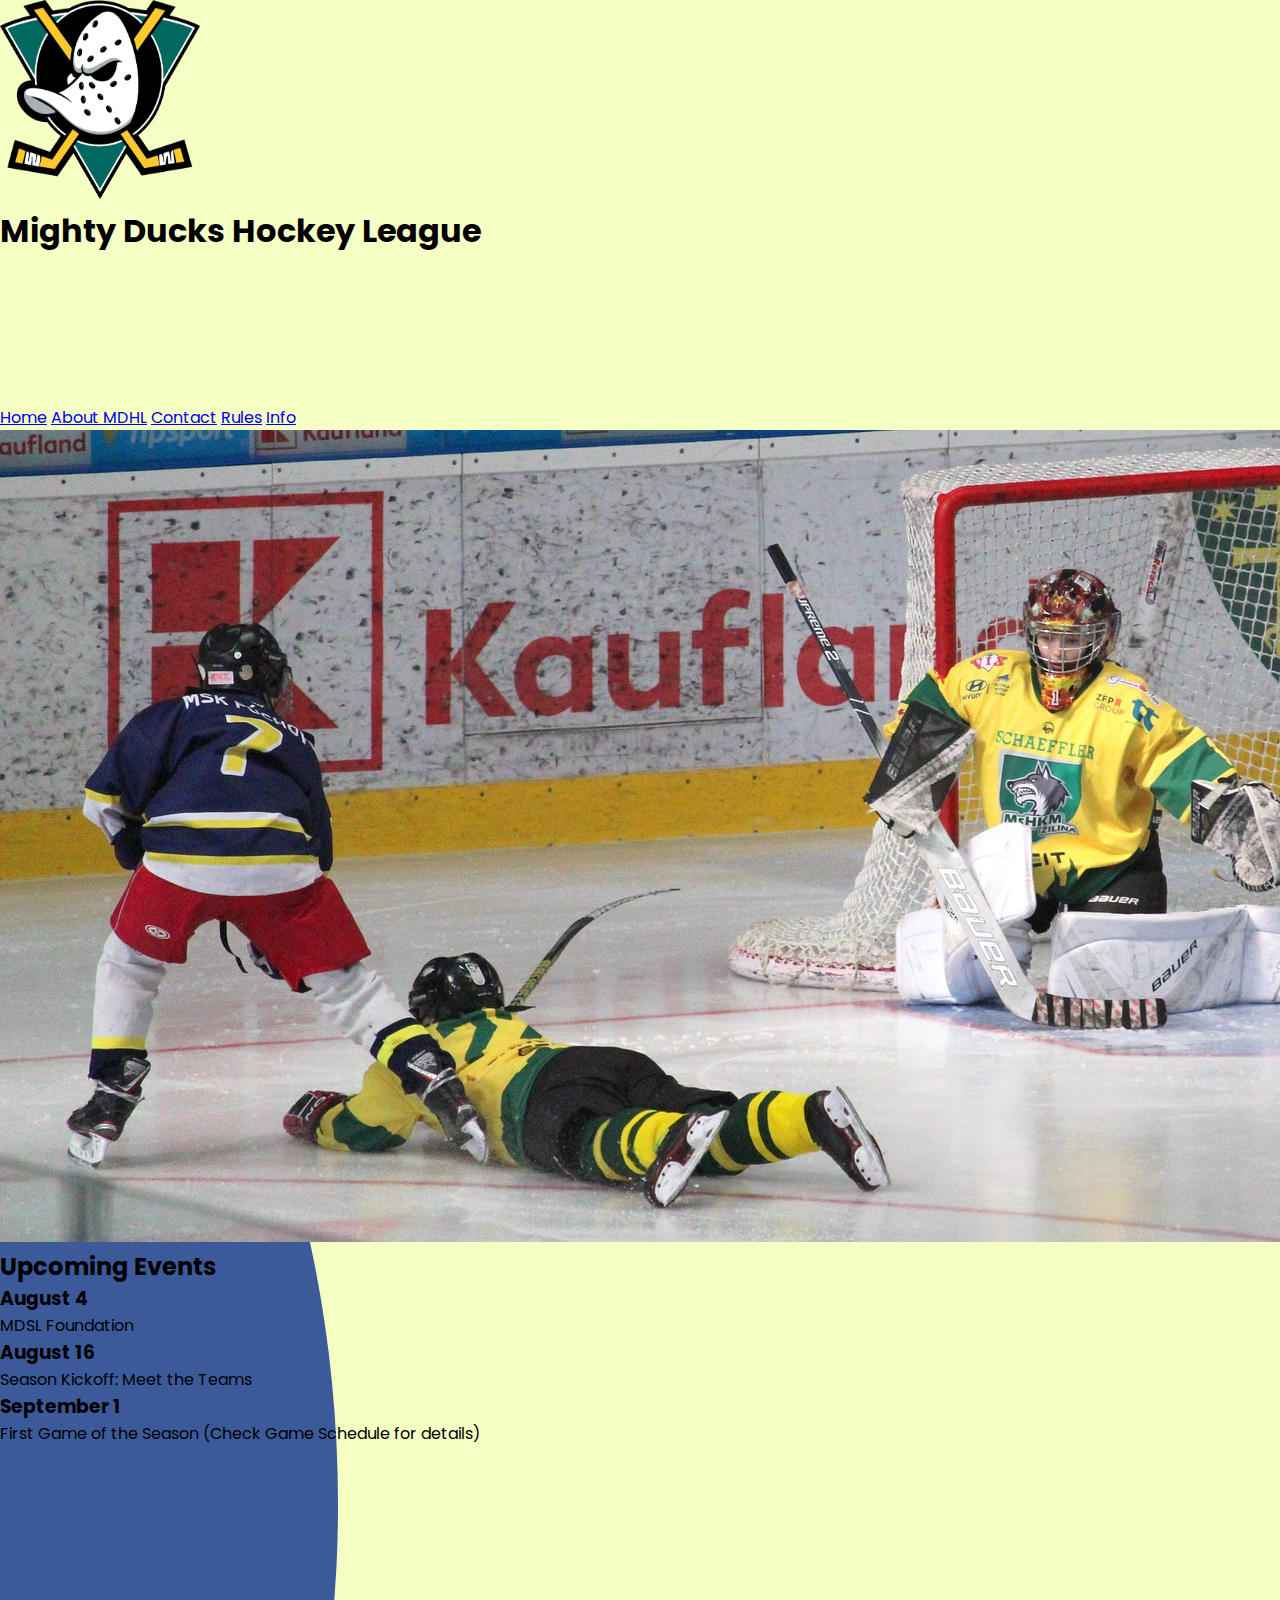
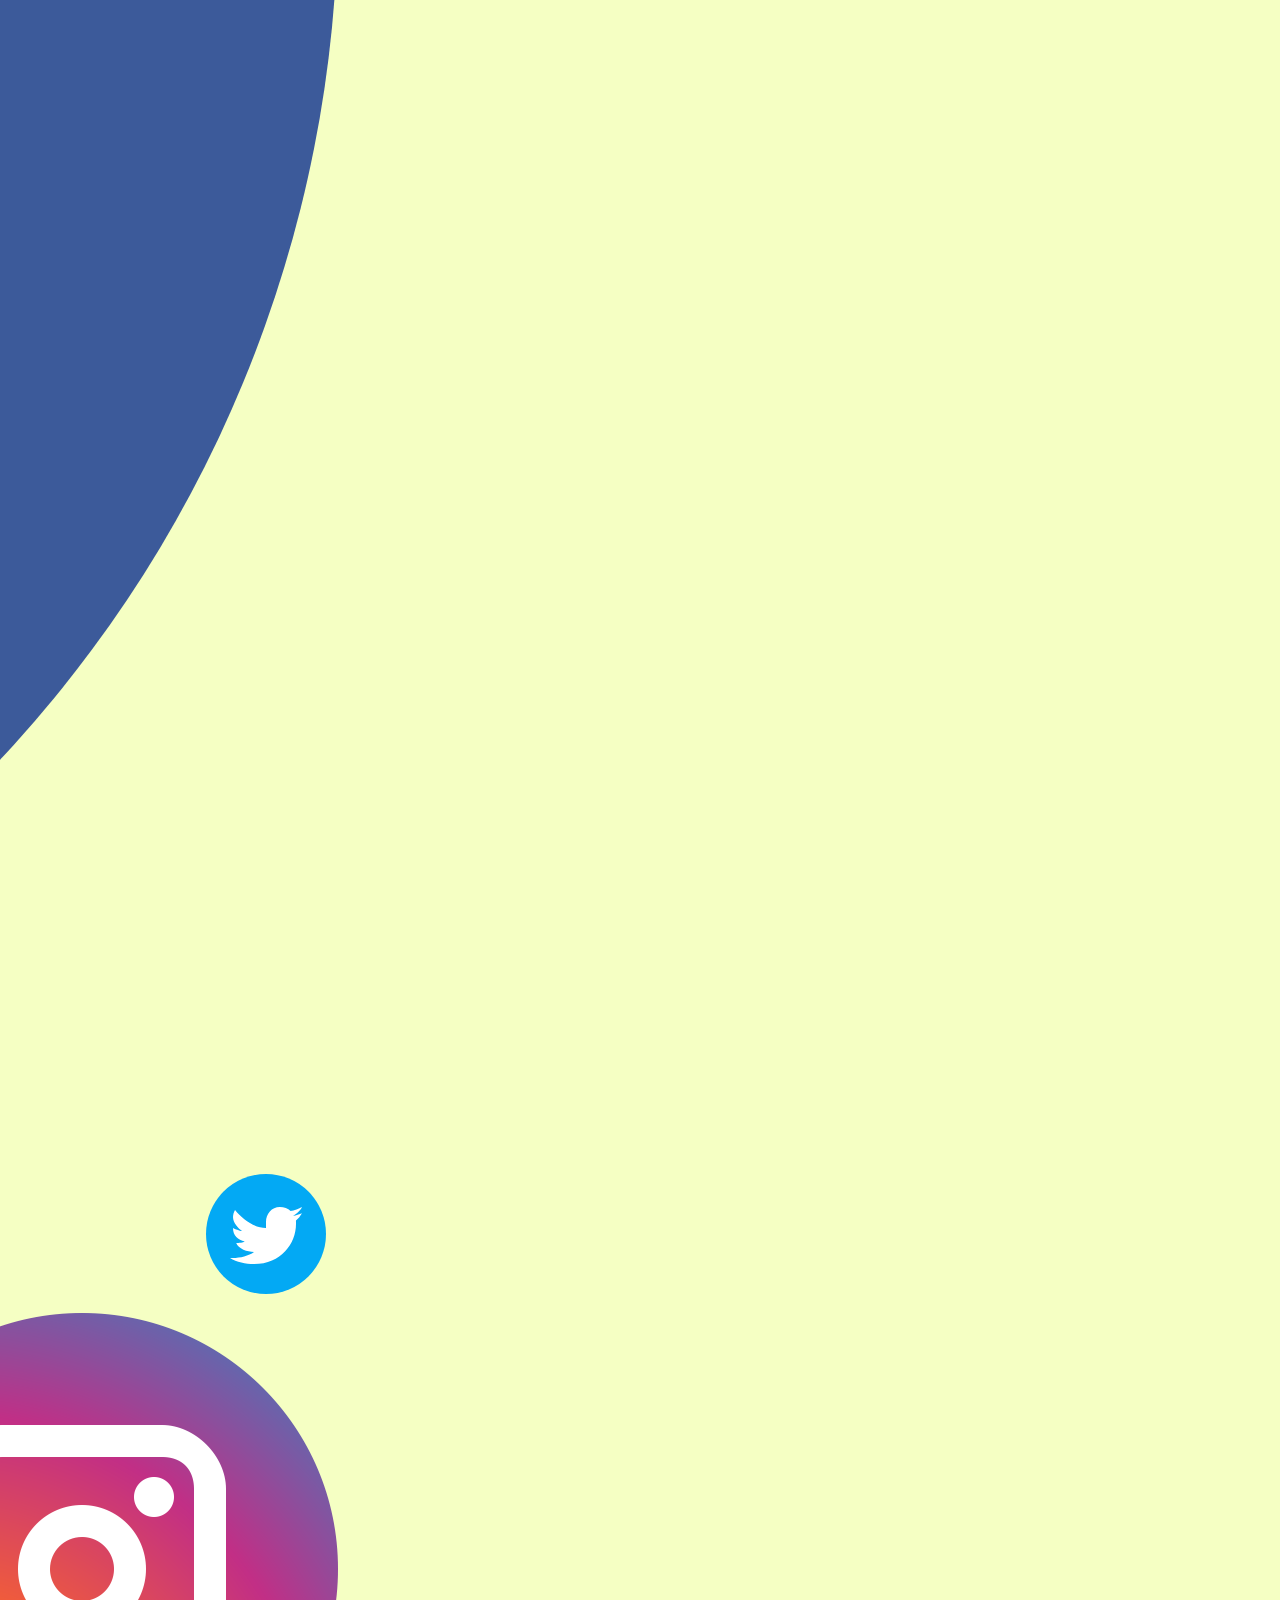
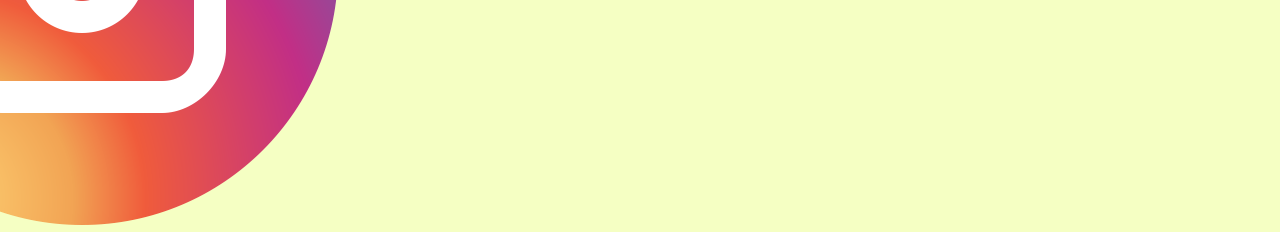
==== index.html @ dad74326 "Task 3" ====
<!doctype html>
<html lang="en">
  <head>
    <meta charset="utf-8">
    <meta name="viewport" content="width=device-width, initial-scale=1">
    <link rel="stylesheet" href="./styles/style.css">
    <link href="https://fonts.googleapis.com/css2?family=Poppins&display=swap" rel="stylesheet">
    <link rel="icon" href="./images/favicon.png" type="icon">
    <title>MDHL Home</title>
  </head>
  <body>
    <header>
      <img src="./images/logoMightyDucks2.webp" alt="Logo MDHL" width="200" height="200" class="logo">
        <h1>Mighty Ducks Hockey League</h1>
        <div id="social-media">
            <a href="https://www.facebook.com/MightyDucksOfAnaheimTheHockeyChronicle" target="_blank" rel="noopener"><img src="./images/facebook.svg" alt="logo Facebook" /></a>
            <a href="https://twitter.com/AnaheimDucks" target="_blank" rel="noopener"><img src="./images/twitter.svg" alt="logo Twitter"></a>
            <a href="https://www.instagram.com/themightyducks_officialfanpage/?hl=es-la" target="_blank" rel="noopener"><img src="./images/insta.png" alt="logo Instagram"></a>
          </div>
        <nav> 
          <a href="./index.html" title="home" class="active">Home</a>
          <a href="./about.html" title="about"> About MDHL</a> 
          <a href="./contact.html" title="contact">Contact</a>
          <a href="./rules.html" title="about" > Rules</a> 
          <a href="./game_info.html" title="contact">Info</a>
      </nav>
     <img src="./images/design1_image2.jpg" alt="banner MDHL" class="banner">
    </header>
<main>

    <section> 
        <h2>Upcoming Events</h2>
        <article>
            <h3>August 4</h3>
            <p>MDSL Foundation</p></article>
        <article> 
            <h3>August 16</h3>
            <p>Season Kickoff: Meet the Teams</p>
        </article>        
        <article>
            <h3>September 1</h3>
            <p>First Game of the Season  (Check Game Schedule for details)    </p>
        </article>        
      </section>
   
</main>

  </body>
</html>
---- styles/style.css ----
*{
    margin: 0;
    padding: 0;
    box-sizing: border-box;
    font-family: 'Poppins', sans-serif;
}
body{
    background-color: #F5FFC3;
}

#social-media{
    width: 338px;
    height: 150px;
    display: flex;
    flex-direction: row;
    justify-content: flex-end;
    align-items: flex-start;
    flex-wrap: wrap;
   
}
#social-logo{
    height: 100px;
    width: 100px;
    
}
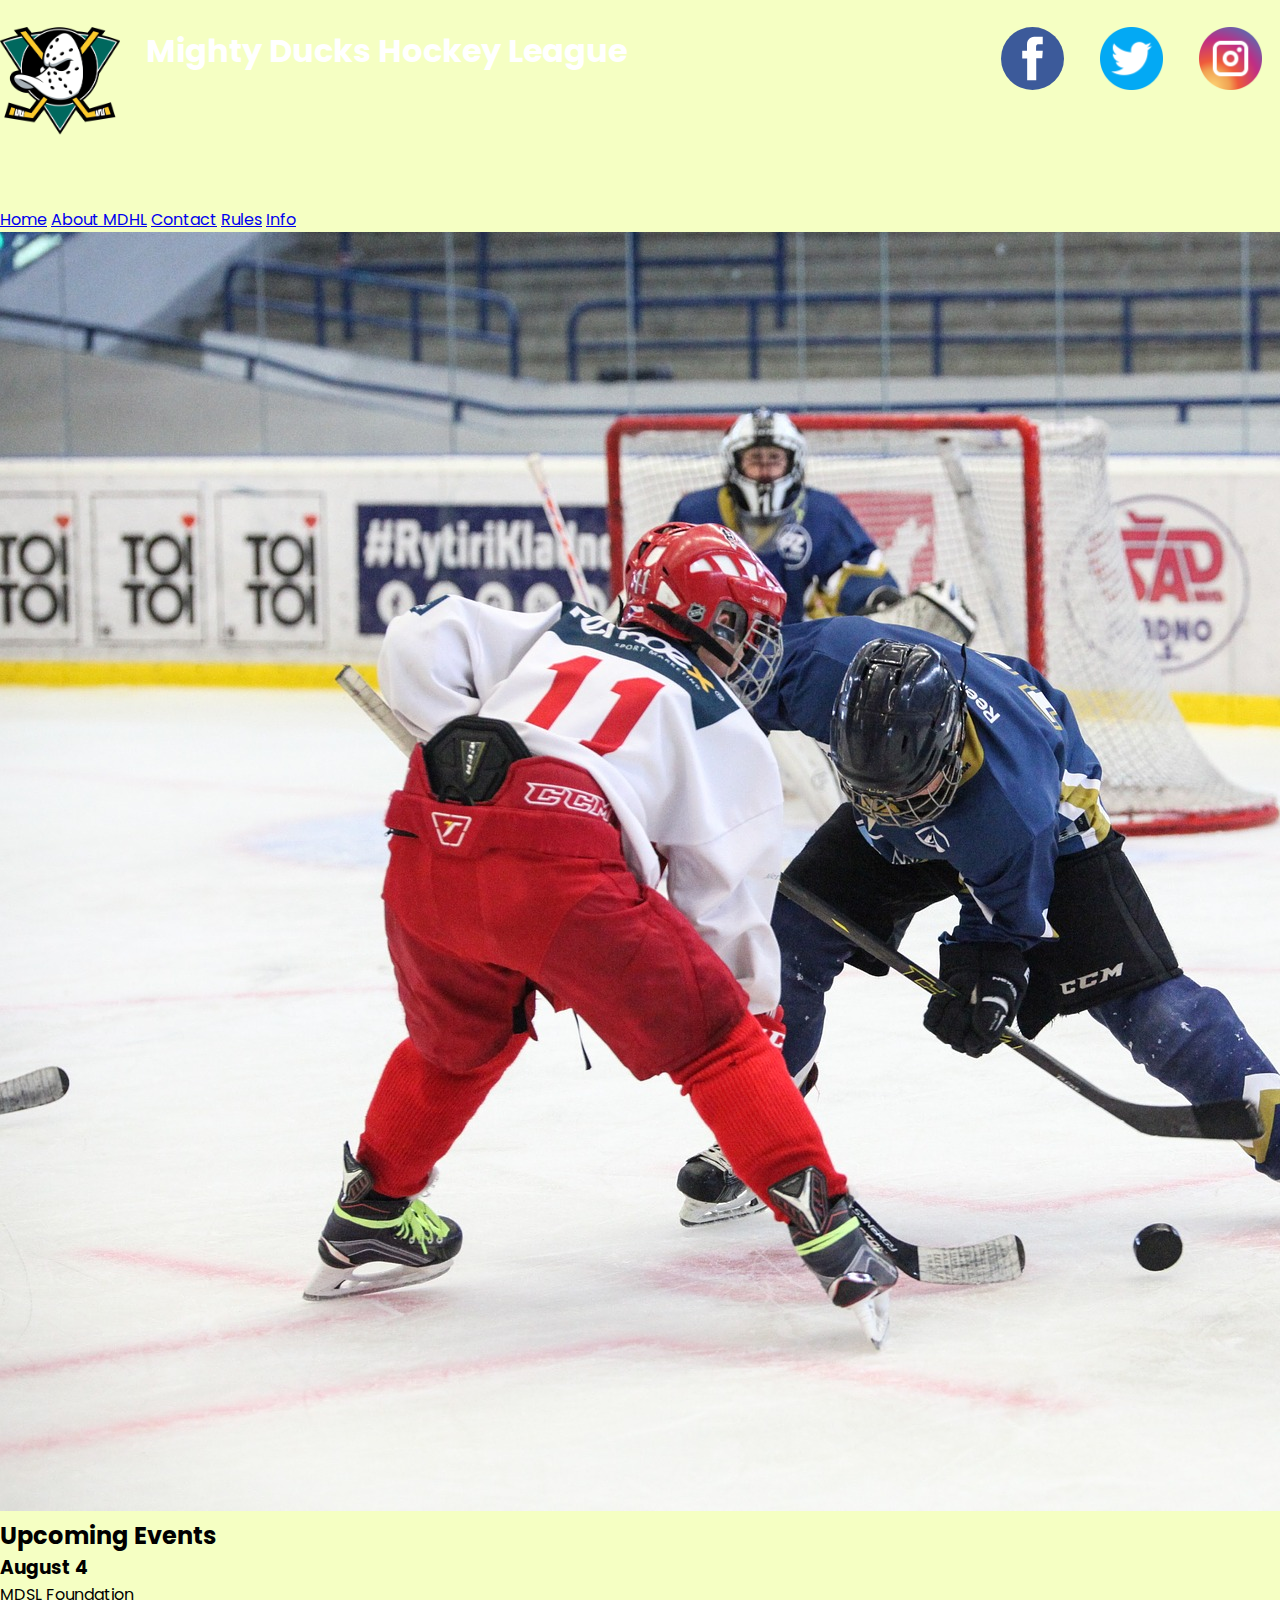
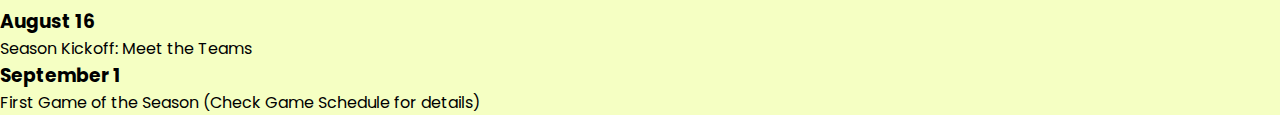
==== commit 51db20d5: "task 3 updates" ====
--- a/index.html
+++ b/index.html
@@ -10,21 +10,27 @@
   </head>
   <body>
     <header>
-      <img src="./images/logoMightyDucks2.webp" alt="Logo MDHL" width="200" height="200" class="logo">
-        <h1>Mighty Ducks Hockey League</h1>
-        <div id="social-media">
-            <a href="https://www.facebook.com/MightyDucksOfAnaheimTheHockeyChronicle" target="_blank" rel="noopener"><img src="./images/facebook.svg" alt="logo Facebook" /></a>
-            <a href="https://twitter.com/AnaheimDucks" target="_blank" rel="noopener"><img src="./images/twitter.svg" alt="logo Twitter"></a>
-            <a href="https://www.instagram.com/themightyducks_officialfanpage/?hl=es-la" target="_blank" rel="noopener"><img src="./images/insta.png" alt="logo Instagram"></a>
-          </div>
+      <div id="header-container">
+        <div id="MDHL">
+          <img src="./images/logoMightyDucks2.webp" alt="Logo MDHL" class="logo">
+          <h1>Mighty Ducks Hockey League</h1>
+       </div>
+      
+          <div id="social-media">
+              <a href="https://www.facebook.com/MightyDucksOfAnaheimTheHockeyChronicle" target="_blank" rel="noopener"><img src="./images/facebook.svg" alt="logo Facebook" class="social-logo"></a>
+              <a href="https://twitter.com/AnaheimDucks" target="_blank" rel="noopener"><img src="./images/twitter.png" alt="logo Twitter" class="social-logo"></a>
+              <a href="https://www.instagram.com/themightyducks_officialfanpage/?hl=es-la" target="_blank" rel="noopener"><img src="./images/insta.png" alt="logo Instagram" class="social-logo"></a>
+            </div>
+      </div>
+      
         <nav> 
-          <a href="./index.html" title="home" class="active">Home</a>
+          <a href="#" title="home" class="active">Home</a>
           <a href="./about.html" title="about"> About MDHL</a> 
           <a href="./contact.html" title="contact">Contact</a>
           <a href="./rules.html" title="about" > Rules</a> 
           <a href="./game_info.html" title="contact">Info</a>
       </nav>
-     <img src="./images/design1_image2.jpg" alt="banner MDHL" class="banner">
+     <img src="./images/design1_image1.jpg" alt="banner MDHL" class="banner">
     </header>
 <main>
 
--- a/styles/style.css
+++ b/styles/style.css
@@ -8,18 +8,47 @@
     background-color: #F5FFC3;
 }
 
+#header-container{
+    display: flex;
+    align-items: flex-start;
+    justify-content: space-between;
+} 
+#MDHL{
+    margin: 0;
+
+    width: 60vw;
+    display: flex;
+    justify-content: flex-start;
+    flex-wrap: wrap;
+    align-items: flex-start;
+}
+
+.logo{ 
+    width: 10;
+    height: 12vh;
+    margin-top: 3vh;
+    margin-right: 2vw;
+}
+
+h1{
+    width: 40;
+    height: 20vh;
+    color: #fff;
+    margin-top: 3vh;
+}
+
 #social-media{
-    width: 338px;
-    height: 150px;
+    padding: 0;
+    width: 15vw;
+    height: 10vh;
     display: flex;
     flex-direction: row;
     justify-content: flex-end;
-    align-items: flex-start;
-    flex-wrap: wrap;
    
 }
-#social-logo{
-    height: 100px;
-    width: 100px;
+.social-logo{
+    height: 7vh;
+    width: 7vh;
+    margin: 3vh 2vh 1vh 2vh;
     
 }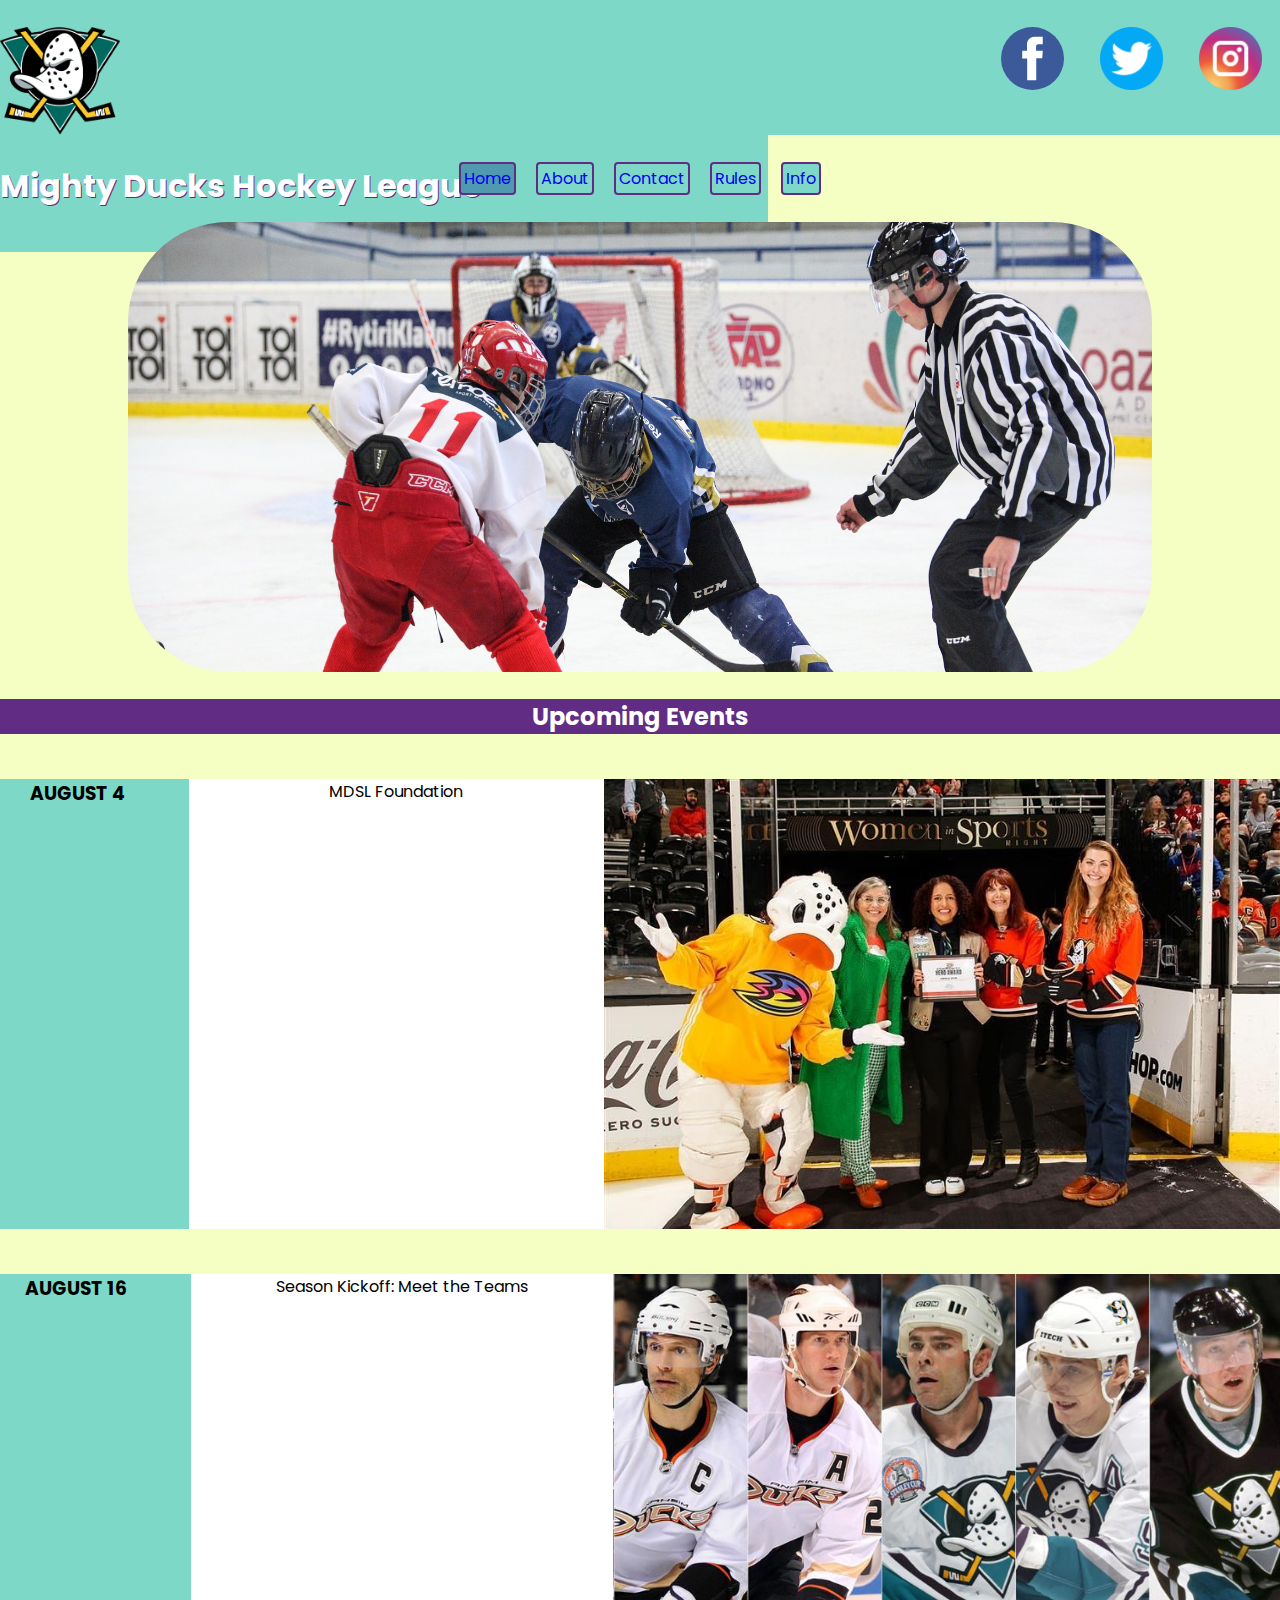
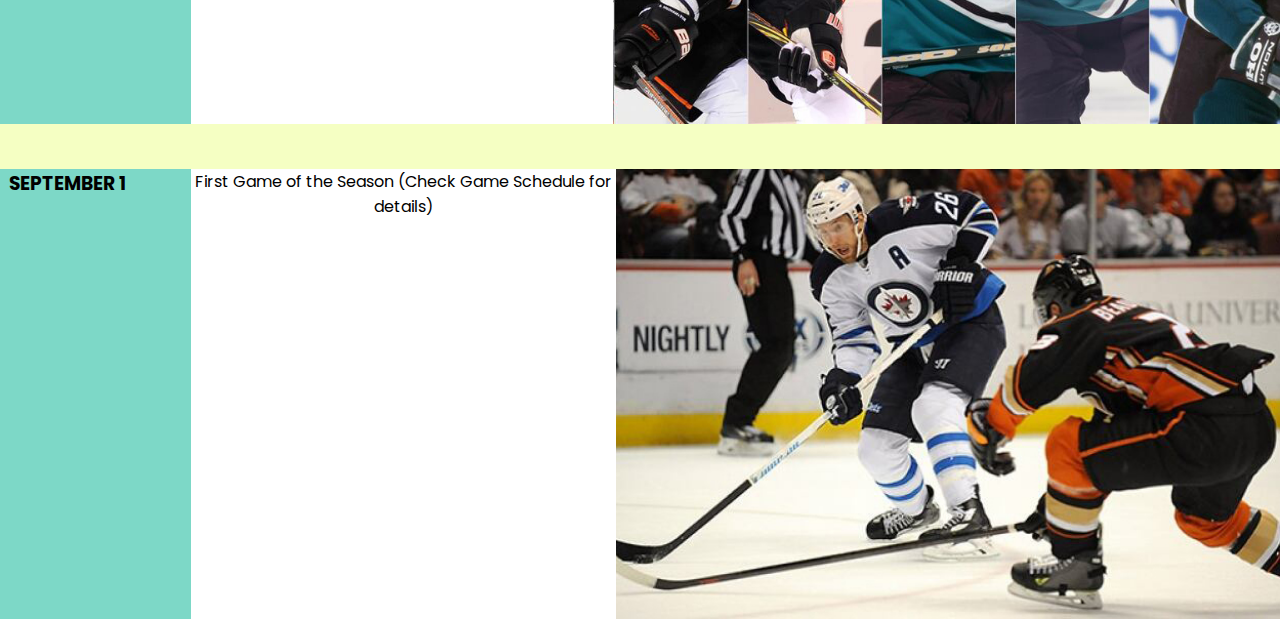
==== commit b72f050b: "task 3 update" ====
--- a/index.html
+++ b/index.html
@@ -5,7 +5,7 @@
     <meta name="viewport" content="width=device-width, initial-scale=1">
     <link rel="stylesheet" href="./styles/style.css">
     <link href="https://fonts.googleapis.com/css2?family=Poppins&display=swap" rel="stylesheet">
-    <link rel="icon" href="./images/favicon.png" type="icon">
+    <link rel="icon" href="./images/favicon.png" type="image/x-icon">
     <title>MDHL Home</title>
   </head>
   <body>
@@ -23,33 +23,38 @@
             </div>
       </div>
       
-        <nav> 
+      <nav id="navbar"> 
           <a href="#" title="home" class="active">Home</a>
-          <a href="./about.html" title="about"> About MDHL</a> 
-          <a href="./contact.html" title="contact">Contact</a>
-          <a href="./rules.html" title="about" > Rules</a> 
-          <a href="./game_info.html" title="contact">Info</a>
+          <a href="./about.html" title="about" id="nav-item">About</a> 
+          <a href="./contact.html" title="contact" id="nav-item">Contact</a>
+          <a href="./rules.html" title="about" id="nav-item"> Rules</a> 
+          <a href="./game_info.html" title="contact" id="nav-item">Info</a>
       </nav>
      <img src="./images/design1_image1.jpg" alt="banner MDHL" class="banner">
     </header>
-<main>
+  <main>
 
     <section> 
         <h2>Upcoming Events</h2>
         <article>
             <h3>August 4</h3>
-            <p>MDSL Foundation</p></article>
+            <p class="p-index">MDSL Foundation</p>
+            <img src="./images/foundation.jpg" alt="MDHL Foundation">
+        </article>
+            
         <article> 
             <h3>August 16</h3>
-            <p>Season Kickoff: Meet the Teams</p>
+            <p class="p-index">Season Kickoff: Meet the Teams</p>
+            <img src="./images/team.jpg" alt="Mighty Ducks Team">
         </article>        
         <article>
             <h3>September 1</h3>
-            <p>First Game of the Season  (Check Game Schedule for details)    </p>
+            <p class="p-index">First Game of the Season  (Check Game Schedule for details)    </p>
+            <img src="./images/hockey_match.jpg" alt="">
         </article>        
-      </section>
+    </section>
    
-</main>
+  </main>
 
   </body>
 </html>
--- a/styles/style.css
+++ b/styles/style.css
@@ -8,33 +8,39 @@
     background-color: #F5FFC3;
 }
 
+
 #header-container{
+    width: 100%;
+    height: 15vh;
     display: flex;
     align-items: flex-start;
     justify-content: space-between;
+    background-color: #7DD8C7;
+
 } 
+
 #MDHL{
     margin: 0;
-
     width: 60vw;
     display: flex;
     justify-content: flex-start;
     flex-wrap: wrap;
     align-items: flex-start;
+    background-color: #7DD8C7;
 }
 
 .logo{ 
-    width: 10;
     height: 12vh;
     margin-top: 3vh;
     margin-right: 2vw;
 }
 
 h1{
-    width: 40;
-    height: 20vh;
+    width: 50vw;
+    height: 10vh;
     color: #fff;
     margin-top: 3vh;
+    text-shadow: #612C83 1px 1px;
 }
 
 #social-media{
@@ -51,4 +57,120 @@
     width: 7vh;
     margin: 3vh 2vh 1vh 2vh;
     
-}+}
+
+#navbar{
+    margin-top: 3vh;
+    display: flex;
+    justify-content: center;
+    align-items: flex-end;
+    z-index: 100;
+    
+   
+}
+
+#nav-item{
+    text-decoration: none;
+    background-color: #7DD8C7;
+    border: 2px solid #612C83;
+    padding: 2px 3px 2px 3px ;
+    margin: 0 10px 0 10px;
+    border-radius: 4px;
+}
+
+.active{
+    text-decoration: none;
+    background-color: #509AAF;
+    border: 2px solid #612C83;
+    padding: 2px 3px 2px 3px ;
+    margin: 0 10px 0 10px;
+    border-radius: 4px;
+}
+.banner{
+    display: block;
+    
+    width: 80%;
+    height: 50vh;
+    margin: 3vh auto 3vh auto;
+    border-radius: 100px;
+}
+
+h2{
+    
+    display: block;
+    color: #fff;
+    background-color: #612C83;
+    text-align: center;
+}
+
+article{
+    display: flex;
+    flex-direction: row;
+    justify-content: space-between;
+    margin-top: 5vh;
+    background-color: #fff;
+}
+
+h3{
+    width: 20vw;
+    background-color: #7DD8C7;
+    padding-bottom:  40vh ; 
+    padding-right: 5vw;
+    text-align: right;
+    text-transform: uppercase;
+    
+}
+
+.p-index{
+    width: 50vw;
+    text-align: center;
+}
+.description{
+    width: 80vw;
+    text-align: center;
+}
+
+img{
+    height: 50vh;
+}
+.p-contact{
+    width: 25vw;
+    align-self: center;   
+}
+.description-rules{
+    margin: 5vh 5vw;
+    width: 70vw;
+    text-align: center;
+}
+
+.rules-dt{
+    font-weight: bolder;
+    font-size: 1em;
+}
+
+li{
+    text-align: left;
+}
+
+.p-info{
+    text-align: left;
+    font-weight: bold;
+}
+
+table{
+    width: 100%;
+    border: 1px solid black;
+    border-collapse: collapse; 
+    background-color: white;
+}
+caption{
+    text-align: center;
+    font-size: 1.5em;
+    font-weight: bold;
+}
+
+td {
+    border: 1px solid black;
+    text-align: center;
+
+}
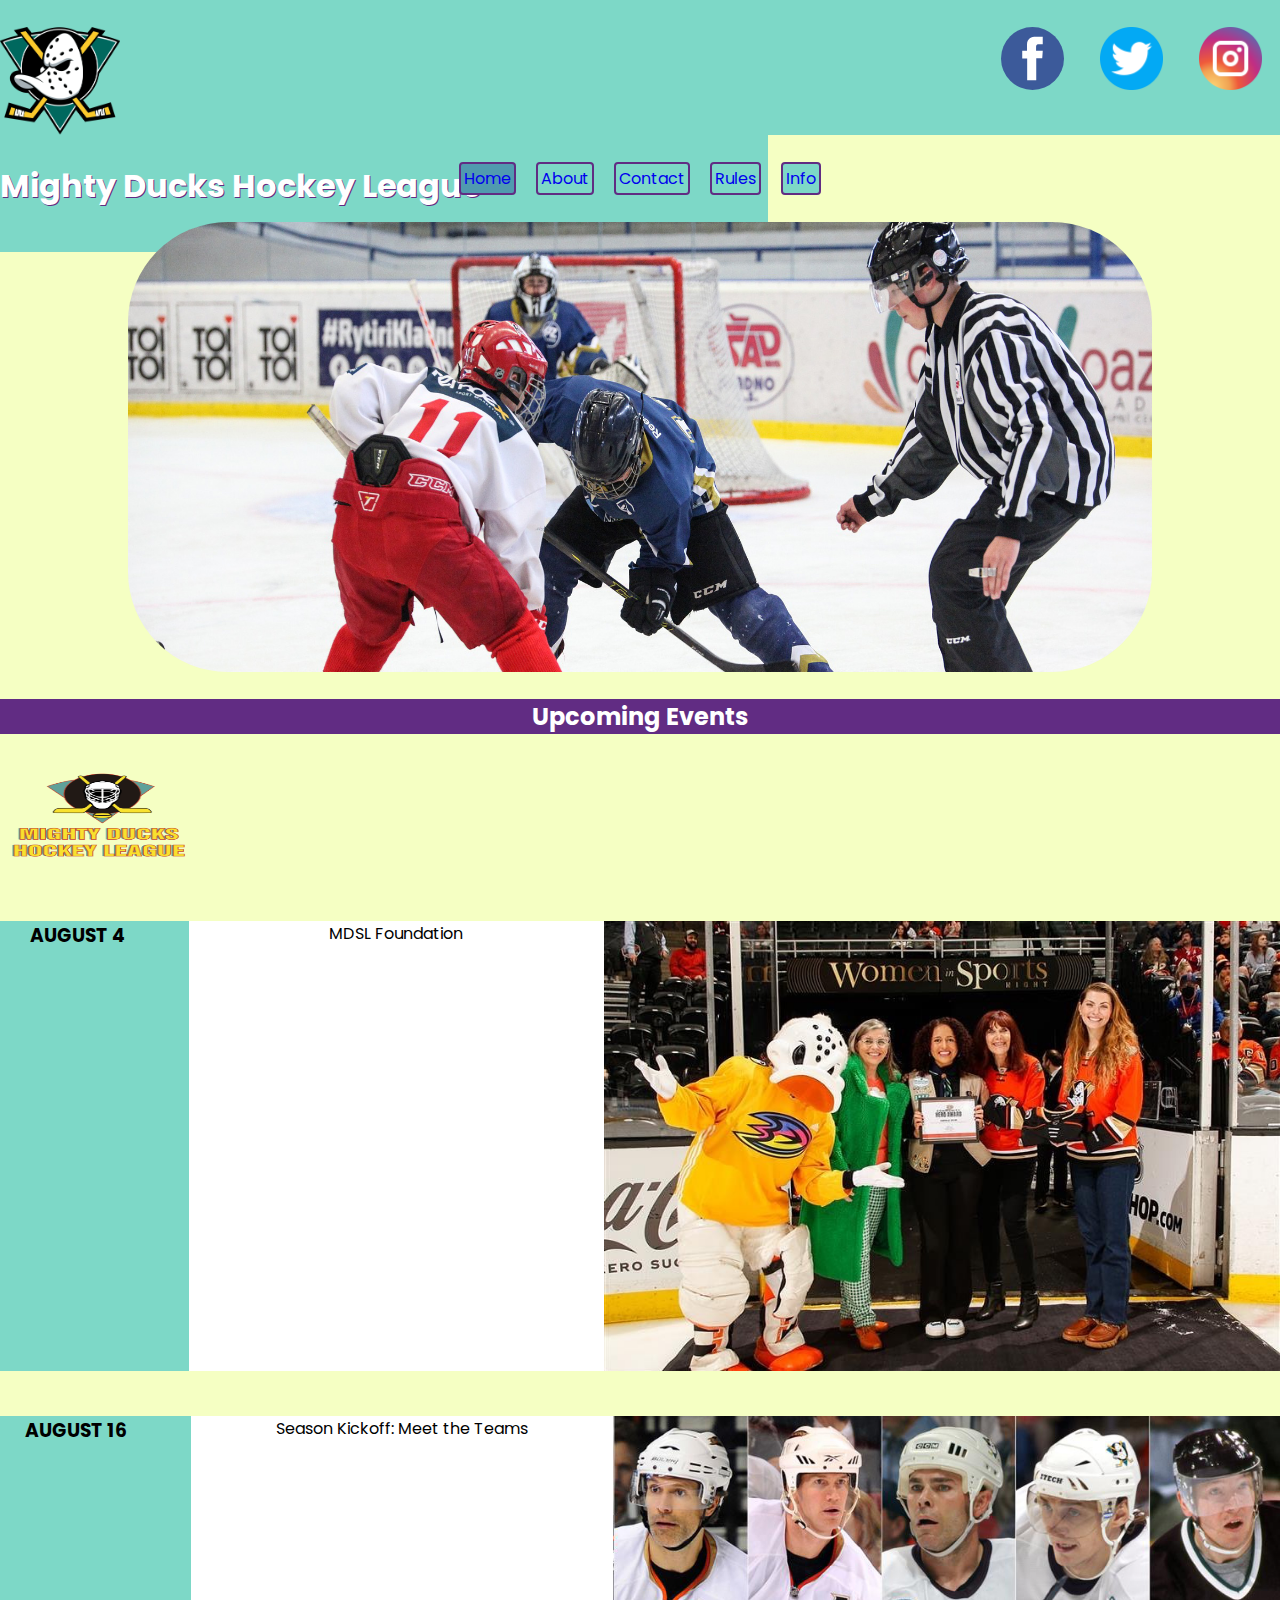
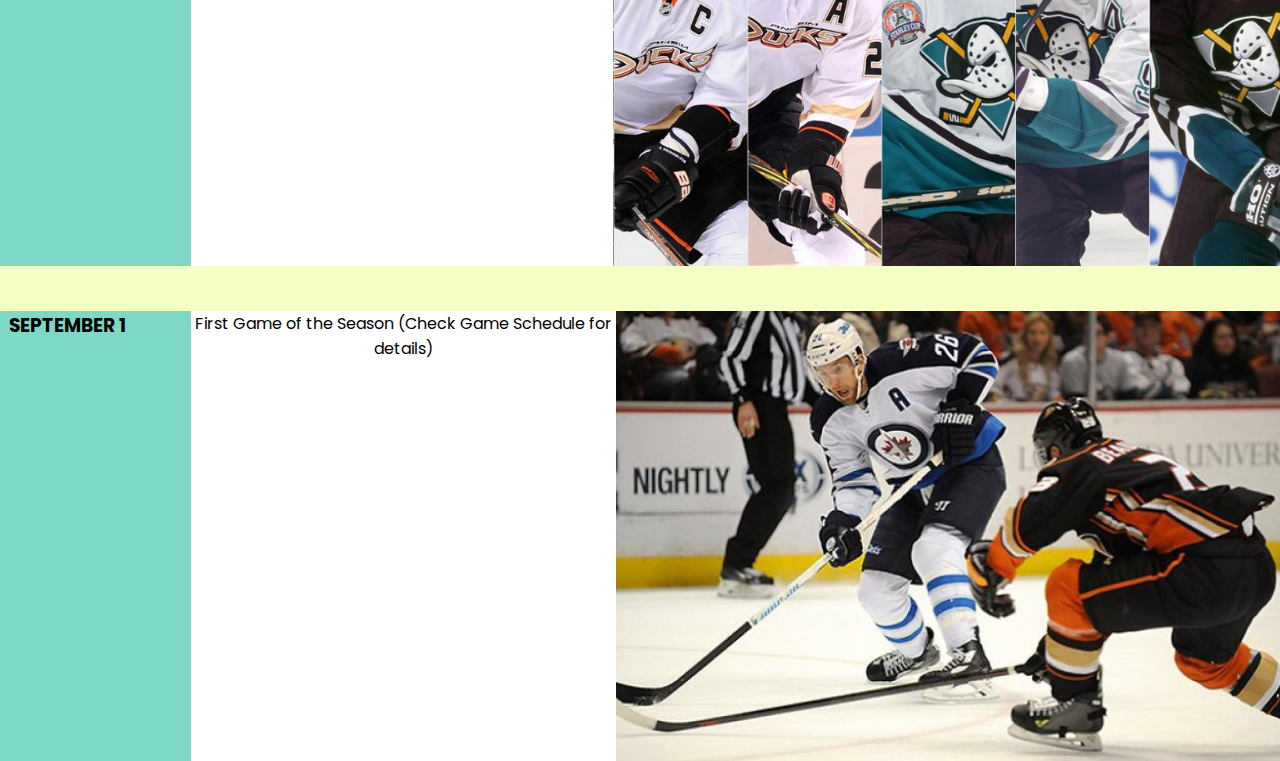
==== commit 3907999a: "Merge branch 'main' into TASK3" ====
--- a/index.html
+++ b/index.html
@@ -36,6 +36,10 @@
 
     <section> 
         <h2>Upcoming Events</h2>
+        <figure>
+          <img src="./images/logoMightyDucks.png" alt="Logo MDHL" width="200" height="200" class="logo">
+        </figure>
+        <div> 
         <article>
             <h3>August 4</h3>
             <p class="p-index">MDSL Foundation</p>
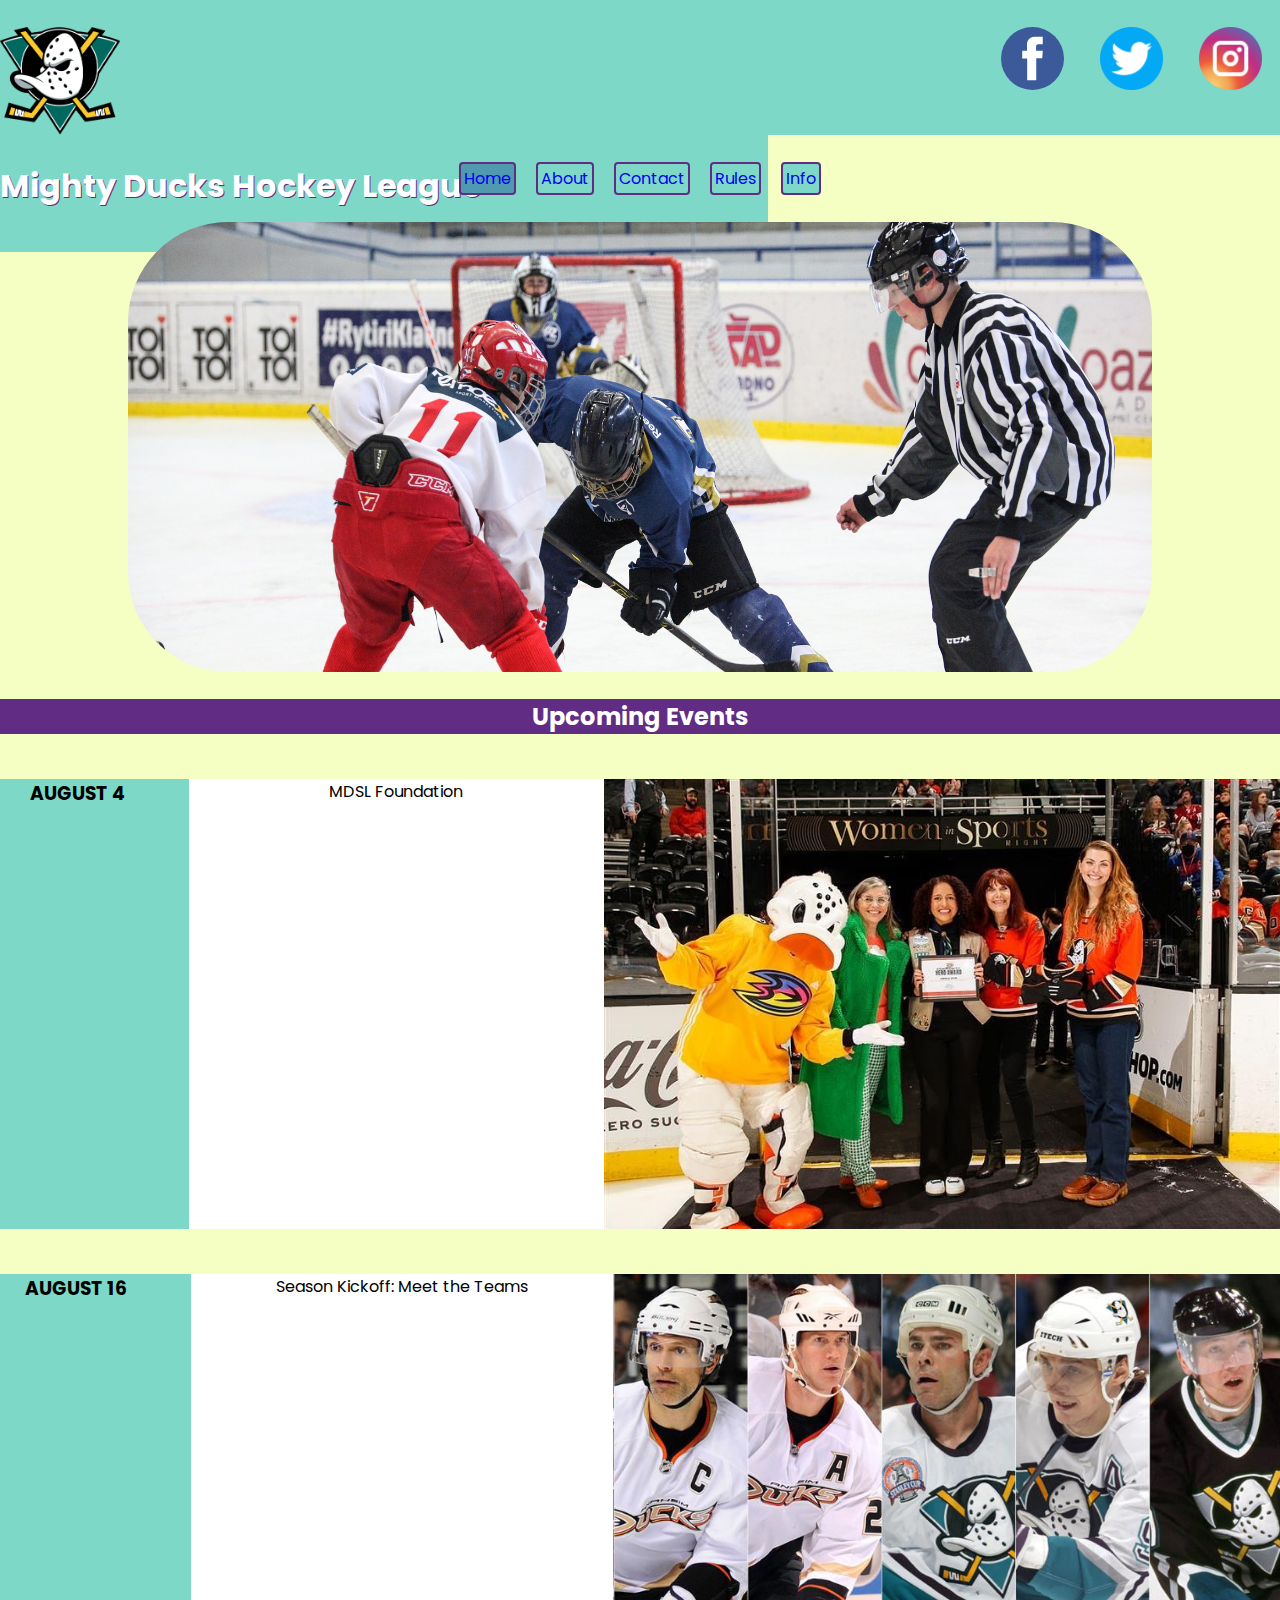
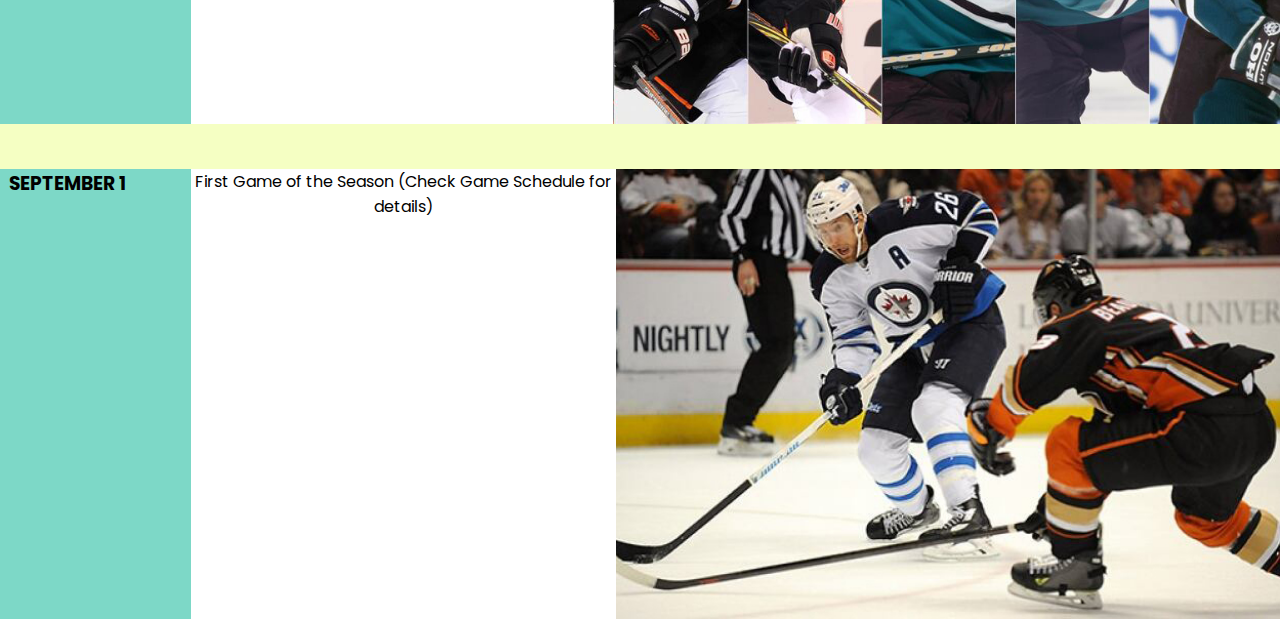
==== commit 6f8be8eb: "Revert "Merge branch 'main' into TASK3"" ====
--- a/index.html
+++ b/index.html
@@ -36,10 +36,6 @@
 
     <section> 
         <h2>Upcoming Events</h2>
-        <figure>
-          <img src="./images/logoMightyDucks.png" alt="Logo MDHL" width="200" height="200" class="logo">
-        </figure>
-        <div> 
         <article>
             <h3>August 4</h3>
             <p class="p-index">MDSL Foundation</p>
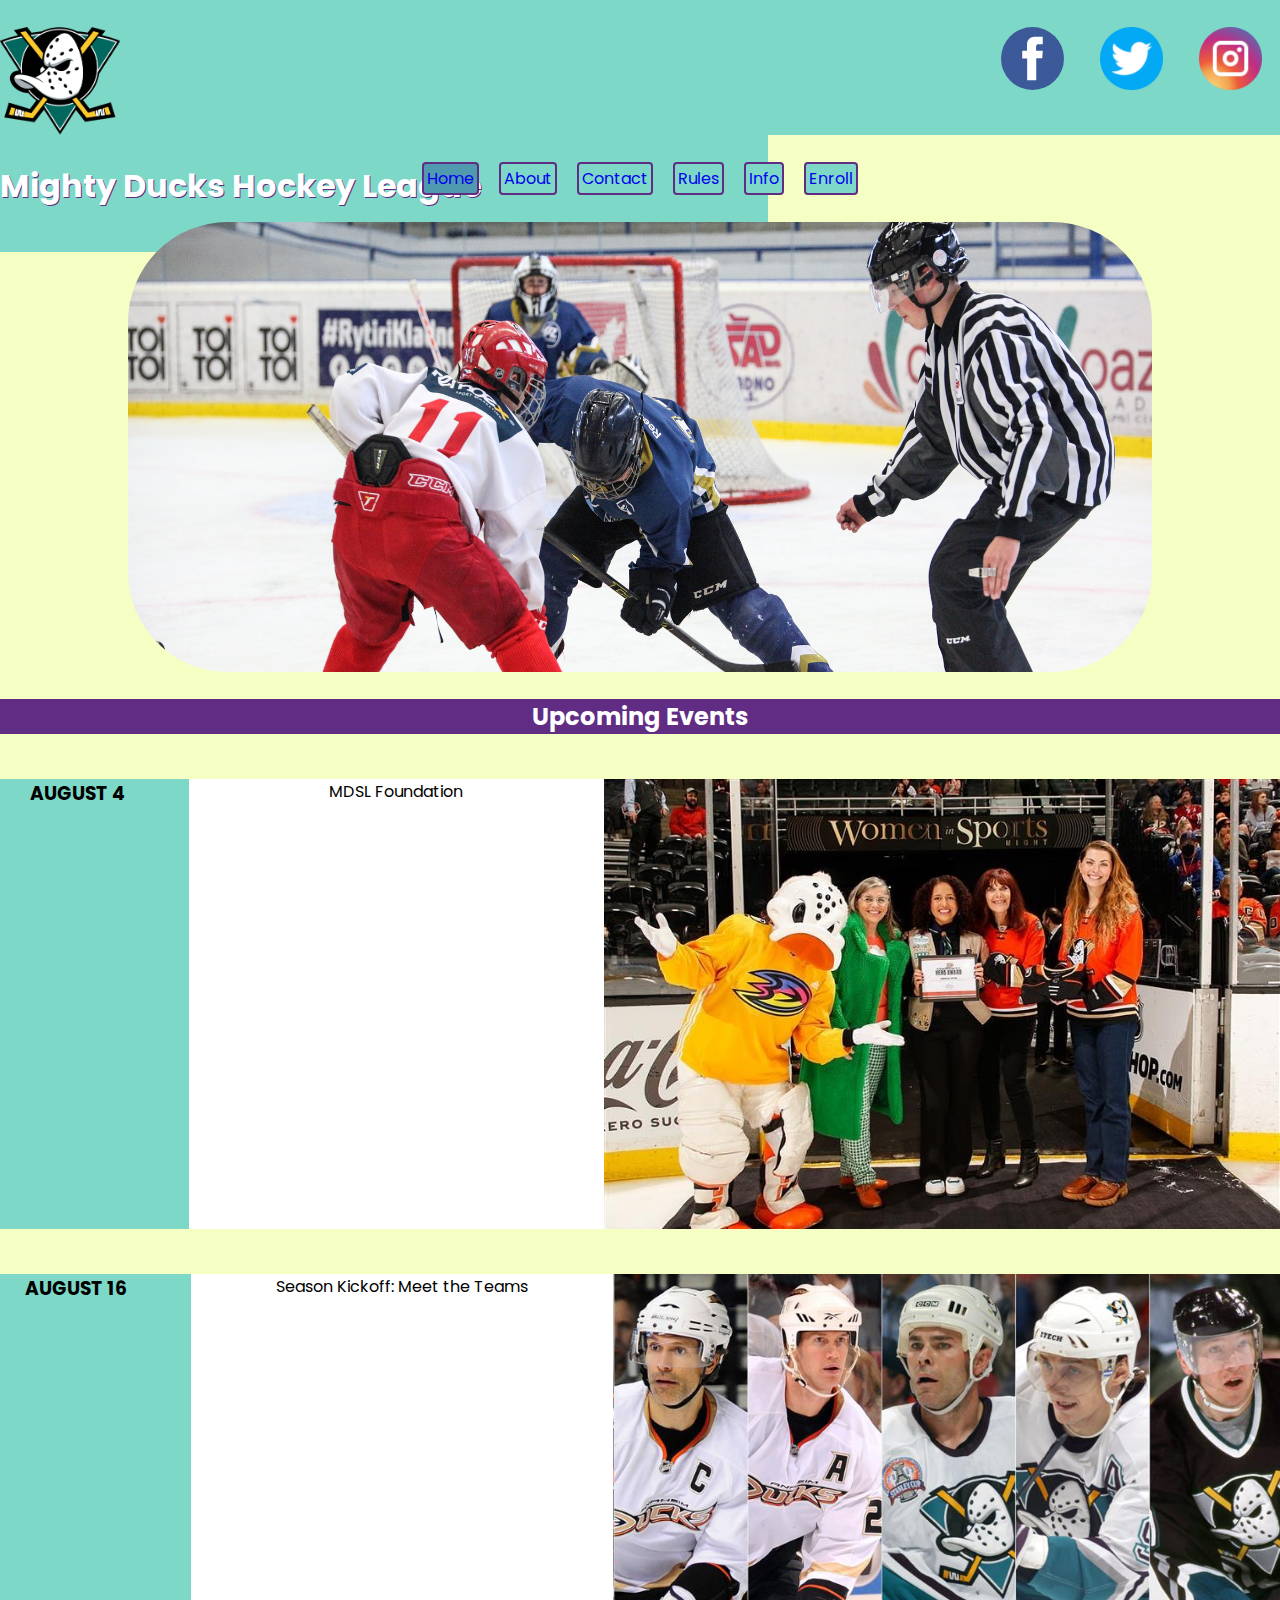
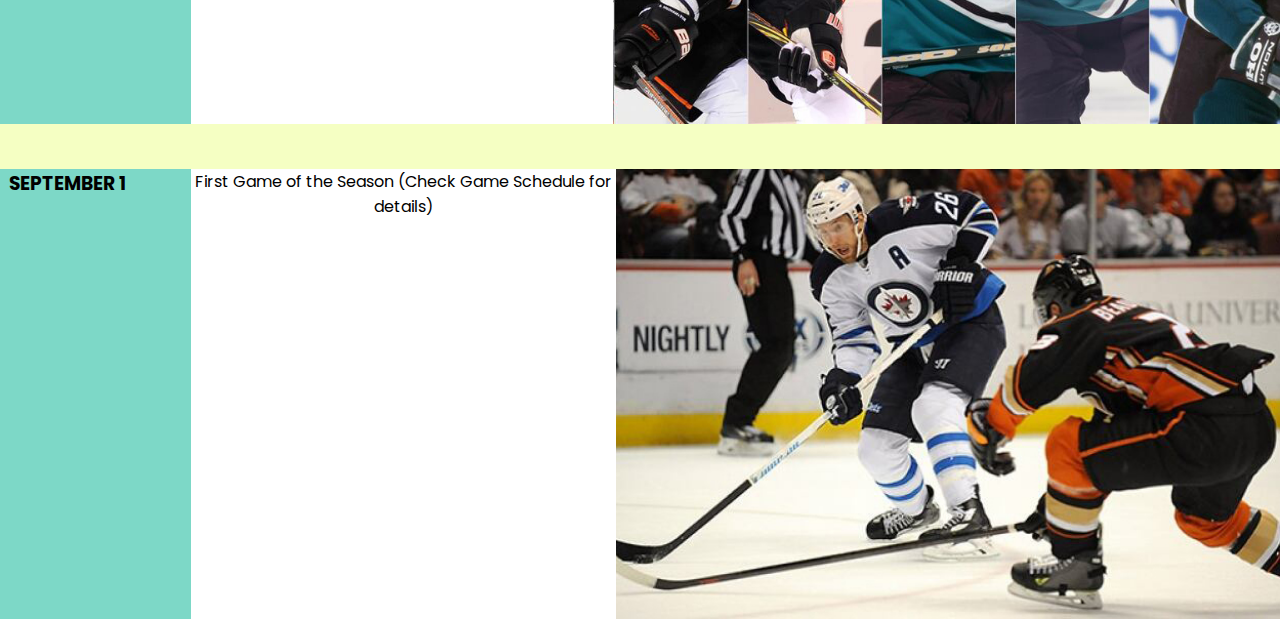
==== commit bf0ab5fd: "TASK 4 COMPLETED" ====
--- a/index.html
+++ b/index.html
@@ -16,22 +16,23 @@
           <h1>Mighty Ducks Hockey League</h1>
        </div>
       
-          <div id="social-media">
-              <a href="https://www.facebook.com/MightyDucksOfAnaheimTheHockeyChronicle" target="_blank" rel="noopener"><img src="./images/facebook.svg" alt="logo Facebook" class="social-logo"></a>
-              <a href="https://twitter.com/AnaheimDucks" target="_blank" rel="noopener"><img src="./images/twitter.png" alt="logo Twitter" class="social-logo"></a>
-              <a href="https://www.instagram.com/themightyducks_officialfanpage/?hl=es-la" target="_blank" rel="noopener"><img src="./images/insta.png" alt="logo Instagram" class="social-logo"></a>
-            </div>
+        <div id="social-media">
+          <a href="https://www.facebook.com/MightyDucksOfAnaheimTheHockeyChronicle" target="_blank" rel="noopener"><img src="./images/facebook.svg" alt="logo Facebook" class="social-logo"></a>
+           <a href="https://twitter.com/AnaheimDucks" target="_blank" rel="noopener"><img src="./images/twitter.png" alt="logo Twitter" class="social-logo"></a>
+           <a href="https://www.instagram.com/themightyducks_officialfanpage/?hl=es-la" target="_blank" rel="noopener"><img src="./images/insta.png" alt="logo Instagram" class="social-logo"></a>
+        </div>
       </div>
       
       <nav id="navbar"> 
-          <a href="#" title="home" class="active">Home</a>
-          <a href="./about.html" title="about" id="nav-item">About</a> 
-          <a href="./contact.html" title="contact" id="nav-item">Contact</a>
-          <a href="./rules.html" title="about" id="nav-item"> Rules</a> 
-          <a href="./game_info.html" title="contact" id="nav-item">Info</a>
+        <a href="#" title="home" class="active">Home</a>
+        <a href="./about.html" title="about" class="nav-item">About</a> 
+        <a href="./contact.html" title="contact" class="nav-item">Contact</a>
+        <a href="./rules.html" title="about" class="nav-item"> Rules</a> 
+        <a href="./game_info.html" title="contact" class="nav-item">Info</a>
+        <a href="./register_form.html" title="register" class="nav-item">Enroll</a>
       </nav>
      <img src="./images/design1_image1.jpg" alt="banner MDHL" class="banner">
-    </header>
+  </header>
   <main>
 
     <section> 
@@ -50,7 +51,7 @@
         <article>
             <h3>September 1</h3>
             <p class="p-index">First Game of the Season  (Check Game Schedule for details)    </p>
-            <img src="./images/hockey_match.jpg" alt="">
+            <img src="./images/hockey_match.jpg" alt="Hockey Match">
         </article>        
     </section>
    
--- a/styles/style.css
+++ b/styles/style.css
@@ -69,7 +69,7 @@
    
 }
 
-#nav-item{
+.nav-item{
     text-decoration: none;
     background-color: #7DD8C7;
     border: 2px solid #612C83;
@@ -79,7 +79,7 @@
 }
 
 .active{
-    text-decoration: none;
+    text-decoration: none !important;
     background-color: #509AAF;
     border: 2px solid #612C83;
     padding: 2px 3px 2px 3px ;
@@ -87,8 +87,7 @@
     border-radius: 4px;
 }
 .banner{
-    display: block;
-    
+    display: block;    
     width: 80%;
     height: 50vh;
     margin: 3vh auto 3vh auto;
@@ -106,7 +105,7 @@
 article{
     display: flex;
     flex-direction: row;
-    justify-content: space-between;
+    /* justify-content: space-between; */
     margin-top: 5vh;
     background-color: #fff;
 }
@@ -125,6 +124,7 @@
     width: 50vw;
     text-align: center;
 }
+
 .description{
     width: 80vw;
     text-align: center;
@@ -132,20 +132,46 @@
 
 img{
     height: 50vh;
+}
+
+#contact-article{
+    display: flex;
+    justify-content:space-between;
 }
 .p-contact{
     width: 25vw;
     align-self: center;   
 }
+
+dt{
+    width: 20vw;
+    background-color: #7DD8C7;
+    padding-bottom:  3vh ; 
+    padding-right: 5vw;
+    text-align: right;
+    text-transform: uppercase;
+    font-weight: bold;
+    font-size: 1.2em;
+
+}
 .description-rules{
     margin: 5vh 5vw;
     width: 70vw;
     text-align: center;
 }
 
-.rules-dt{
+.rules-li-title{
     font-weight: bolder;
     font-size: 1em;
+}
+
+.rules-li-desc{
+    list-style-type: none;
+
+}
+
+.inside-list{
+    list-style-type: lower-alpha;
 }
 
 li{
@@ -163,14 +189,86 @@
     border-collapse: collapse; 
     background-color: white;
 }
+
 caption{
     text-align: center;
     font-size: 1.5em;
     font-weight: bold;
 }
+
 
 td {
     border: 1px solid black;
     text-align: center;
 
 }
+
+tfoot{
+    background-color:#F5FFC3;
+}
+
+tfoot td{
+    border: none;
+    text-align: left;
+}
+
+tfoot th{
+    text-align: right;
+}
+
+form{
+    border: none !important;
+    margin-top: 2em;
+}
+
+
+
+.register-row {
+    border: none;
+    display: flex;
+    flex-direction:row;
+    justify-content: flex-start;
+    margin: 2rem;
+
+
+}
+.register-column{
+    border: none;
+    display: flex;
+    flex-direction:column;
+    margin-right: 10rem;
+    align-items:flex-end;
+}
+
+.register-column-start{
+    border: none;
+    display: flex;
+    flex-direction:column;
+    margin: 1rem;
+    align-items:flex-start;
+}
+
+#street{
+    border: none;
+    margin: 2rem;
+    display: block !important;
+}
+.input-text{
+    width:70%;
+}
+
+.register-item{
+    margin-right: 15vw;
+    border: none !important;
+   
+}
+
+.grade-label{
+    margin-right: 2vw;
+    margin-left: 1vw;
+}
+
+.register-title{
+    font-weight: bold;
+    font-size: 1em;
+}
